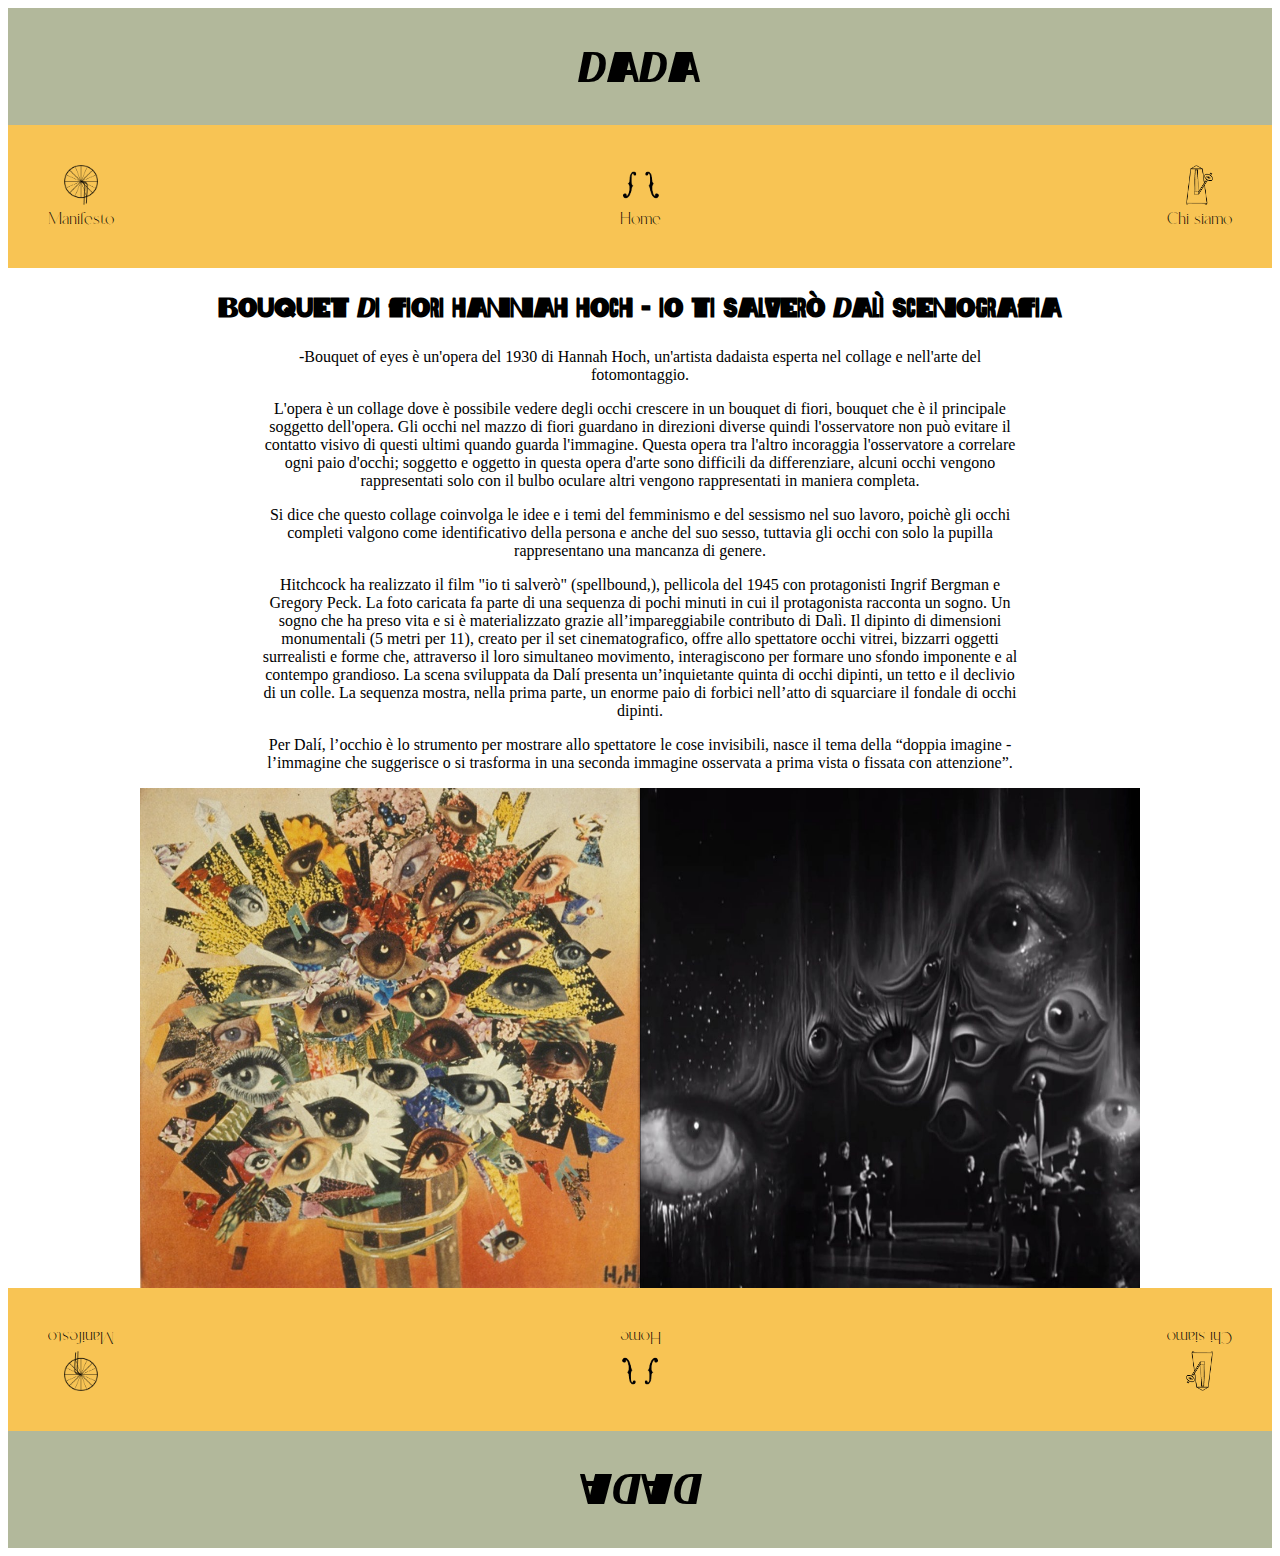
==== quinta.html @ 8506cc31 "prima pubblicazione" ====
<!DOCTYPE html>
<html lang="it">
    <head>
        <link rel="stylesheet" href="stile.css">
        <title> Bouquet di fiori e sceneggiature Dalì </title>
    </head>
    <div class="header">DADA</div>
    <nav>
        <div id="menu">

            <div class="elemento_menu">
             <div class="componentemenu">
                <a href="seconda.html">
                   <img class="immaginemenu" src="immagini/Ruota icona.png">
                </a>
             </div>
             <div class="componentemenu">
                Manifesto
             </div>
            </div>

        <div class="elemento_menu">
            <div class="componentemenu">
                <a href="index.html">
                   <img class="immaginemenu" src="immagini/icona menu man ray.png">
                </a>
            </div>
            <div class="componentemenu">
                Home
            </div>
        </div>

            <div class="elemento_menu">
                <div class="componentemenu">
                    <a href="terza.html">
                       <img class="immaginemenu" src="immagini/Metronom icona.png">
                    </a>
                </div>
                <div class="componentemenu">
                    Chi siamo
                </div>
            </div>
        </div>
    </nav>

    <body>
        <h1> Bouquet di fiori Hannah Hoch - Io ti salverò Dalì scenografia </h1>
        <p>
            -Bouquet of eyes è un'opera del 1930 di Hannah Hoch, un'artista dadaista esperta nel collage e nell'arte del fotomontaggio.</p>
            <p>L'opera è un collage dove è possibile vedere degli occhi crescere in un bouquet di fiori, bouquet che è il principale soggetto dell'opera. Gli occhi nel mazzo di fiori guardano in direzioni diverse quindi l'osservatore non può evitare il contatto visivo di questi ultimi quando guarda l'immagine. Questa opera tra l'altro incoraggia l'osservatore a correlare ogni paio d'occhi; soggetto e oggetto in questa opera d'arte sono difficili da differenziare, alcuni occhi vengono rappresentati solo con il bulbo oculare altri vengono rappresentati in maniera completa.</p>
            <p> Si dice che questo collage coinvolga le idee e i temi del femminismo e del sessismo nel suo lavoro, poichè gli occhi completi valgono come identificativo della persona e anche del suo sesso, tuttavia gli occhi con solo la pupilla rappresentano una mancanza di genere.</p>
            
            <p>Hitchcock ha realizzato il film "io ti salverò" (spellbound,), pellicola del 1945 con protagonisti Ingrif Bergman e Gregory Peck. La foto caricata fa parte di una sequenza di pochi minuti in cui il protagonista racconta un sogno. Un sogno che ha preso vita e si è materializzato grazie all’impareggiabile contributo di Dalì. Il dipinto di dimensioni monumentali (5 metri per 11), creato per il set cinematografico, offre allo spettatore occhi vitrei, bizzarri oggetti surrealisti e forme che, attraverso il loro simultaneo movimento, interagiscono per formare uno sfondo imponente e al contempo grandioso. La scena sviluppata da Dalí presenta un’inquietante quinta di occhi dipinti, un tetto e il declivio di un colle. La sequenza mostra, nella prima parte, un enorme paio di forbici nell’atto di squarciare il fondale di occhi dipinti. </p>
            <p>Per Dalí, l’occhio è lo strumento per mostrare allo spettatore le cose invisibili, nasce il tema della “doppia imagine - l’immagine che suggerisce o si trasforma in una seconda immagine osservata a prima vista o fissata con attenzione”.</p> 
        <div class="quinta">
           <img src="immagini/bouquet of eyes.jpg" width="500" height="500">
           <img src="immagini/io-ti-salvero-1945.jpg" width="500" height="500"> 
        </div>    
            
            
    </body>

    <footer>
        <nav>
        <div id="menuu">

            <div class="elemento_menuu">
             <div class="componentemenuu">
                <a href="seconda.html">
                   <img class="immaginemenuu" src="immagini/Ruota icona.png">
                </a>
             </div>
             <div class="componentemenuu">
                Manifesto
             </div>
            </div>

        <div class="elemento_menuu">
            <div class="componentemenuu">
                <a href="index.html">
                   <img class="immaginemenuu" src="immagini/icona menu man ray.png">
                </a>
            </div>
            <div class="componentemenuu">
                Home
            </div>
        </div>

            <div class="elemento_menuu">
                <div class="componentemenuu">
                    <a href="terza.html">
                        <img class="immaginemenuu" src="immagini/Metronom icona.png">
                    </a>
                </div>
                <div class="componentemenuu">
                    Chi siamo
                </div>
            </div>
        </div>
        </nav>
        <div class="header footerrev">
            Dada
        </div>
    </footer>
</html>
---- stile.css ----
@font-face {
  font-family: Dada;
  src: url(font/Dada\ is\ the\ new\ Black.ttf);
}
@font-face {
  font-family: NT SEAWAVE;
  src: url(font/NT\ SEAWAVE\ \(standart\)\ -\ PERSONAL\ USE.otf);
}

h1 {
  font-family: 'dada', "sans";
  text-align: center;
  
}
.header {
  font-family: 'dada', "sans";
  background-color: #b2b89b;
  padding-top: 30px;
  padding-bottom: 30px;
  text-align: center;
  font-size: 50px;
  color: BLACK;
}
nav {
  background-color: rgb(248, 196, 84);
  padding: 30px;
  color: BLACK;
  font-family: 'NT SEAWAVE', "sans";
}
#menu {
  display: flex;
  align-items: center;
  justify-content: space-between;
}

.elemento_menu {
  padding: 10px;
  }

.immaginemenu{
  height:40px;
}

#menuu {
  display: flex;
  align-items: center;
  justify-content: space-between;
  
}

.elemento_menuu {
  padding: 10px;
  transform: rotate(180deg);

}
.immaginemenuu{
  height:40px;
}

.footerrev{
  transform: rotate(180deg);
}

body{
  font-family: Georgia, 'Times New Roman', Times, serif;
  text-align: center;
  font-size: 16px;
  
}
p{
  margin-left: 5rem;
  margin-right: 5rem;
  
}
#manifestimg{
  align-items: center;
}

.settima {
  width: 100%;
  display: flex;
  align-items: center;
  flex-wrap: wrap;
  justify-content: center;
}
.sesta {
  width: 100%;
  display: flex;
  align-items: center;
  flex-wrap: wrap;
  justify-content: center;
}
.quinta {
  width: 100%;
  display: flex;
  align-items: center;
  flex-wrap: wrap;
  justify-content: center;
}
.quarta {
  width: 100%;
  display: flex;
  align-items: center;
  flex-wrap: wrap;
  justify-content: center;
}

.row {
  display: flex;
  flex-wrap: wrap;
  padding: 4px;
  width: 100%;
}


.column {
  flex: 32%;
  max-width: 32%;
  padding: 0 4px;
}

.column img {
  margin-top: 8px;
  vertical-align: middle;
  width: 100%;
}

.pippo {
  overflow: hidden;
  transition: transform 0.25s;
  border-radius: 5px; 
}

.pippo:hover {
  transform: scale(1.03)
}

@media screen and (max-width: 800px) {
  .column {
    flex: 48%;
    max-width: 48%;
  }
}

@media screen and (max-width: 600px) {
  .column {
    flex: 100%;
    max-width: 100%;
  }
}

@media screen and (min-width: 800px) {
  p {
    margin-left: 20%;
    margin-right: 20%;
  }
}
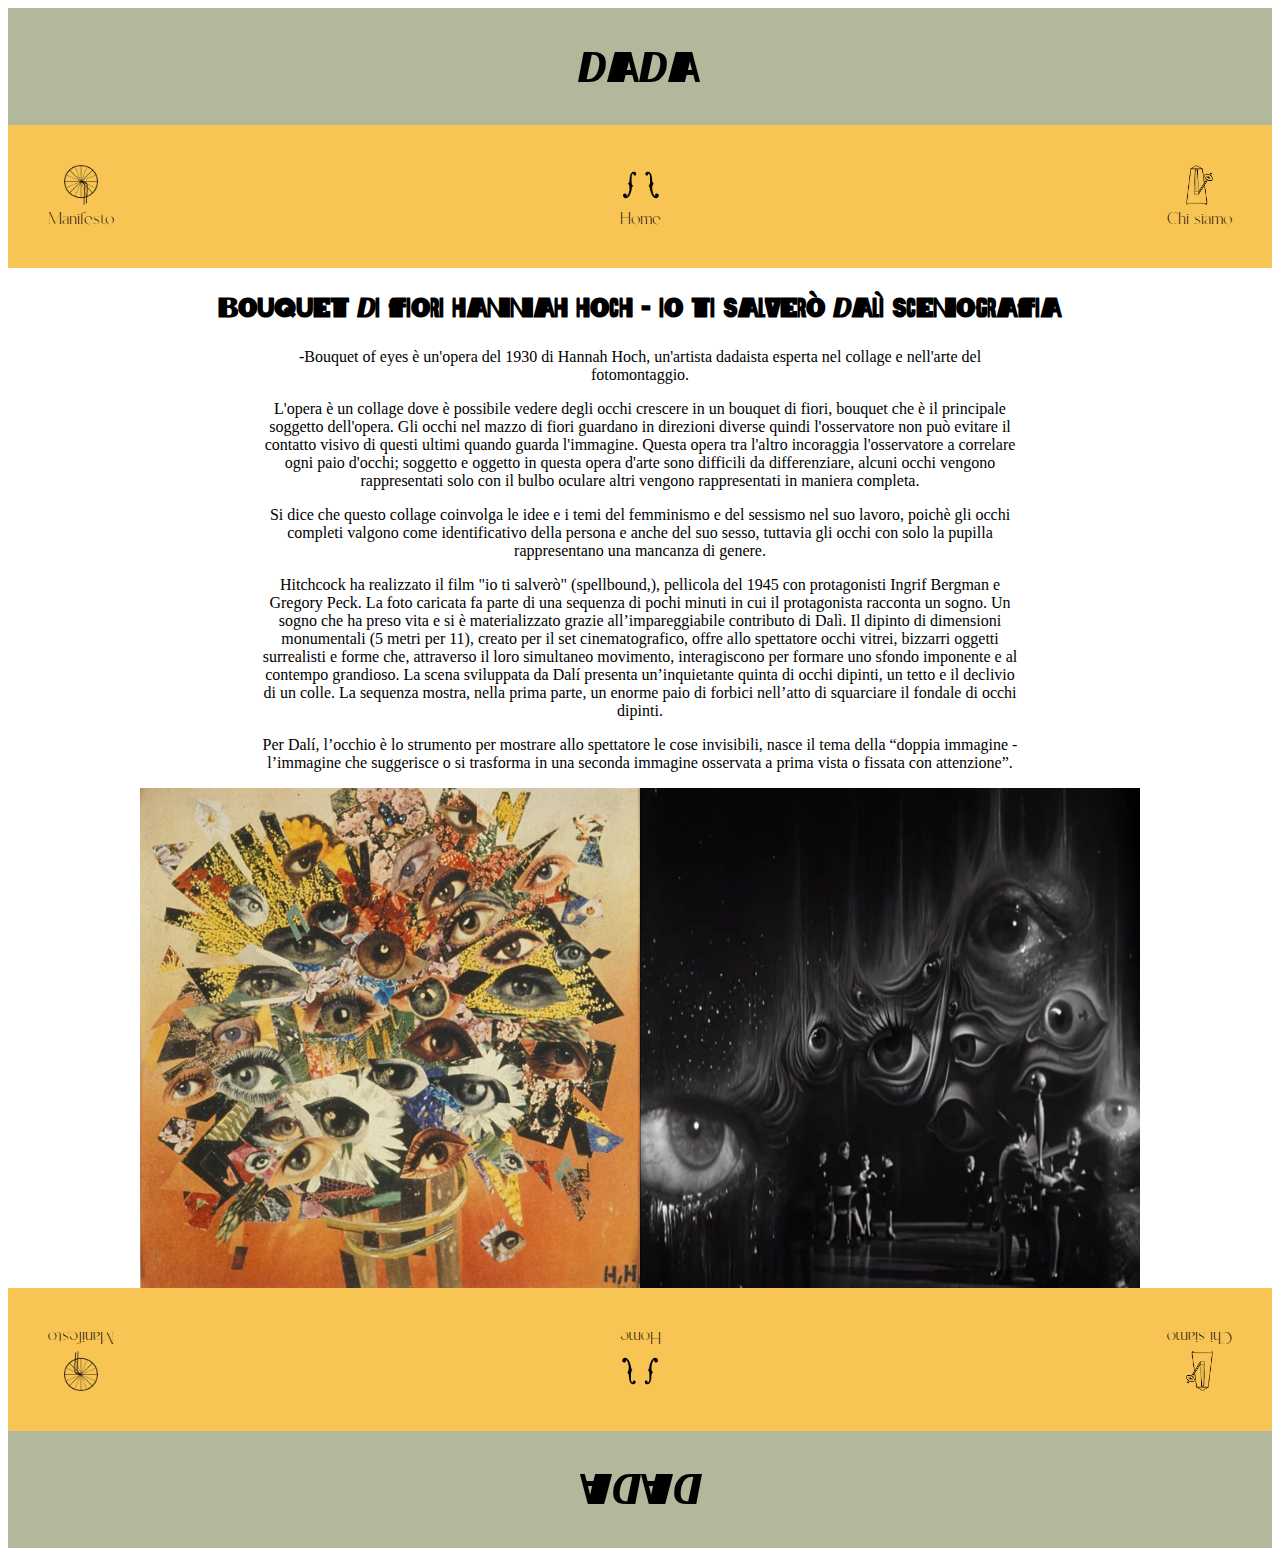
==== commit e80d9dbe: "Update quinta.html" ====
--- a/quinta.html
+++ b/quinta.html
@@ -51,7 +51,7 @@
             <p> Si dice che questo collage coinvolga le idee e i temi del femminismo e del sessismo nel suo lavoro, poichè gli occhi completi valgono come identificativo della persona e anche del suo sesso, tuttavia gli occhi con solo la pupilla rappresentano una mancanza di genere.</p>
             
             <p>Hitchcock ha realizzato il film "io ti salverò" (spellbound,), pellicola del 1945 con protagonisti Ingrif Bergman e Gregory Peck. La foto caricata fa parte di una sequenza di pochi minuti in cui il protagonista racconta un sogno. Un sogno che ha preso vita e si è materializzato grazie all’impareggiabile contributo di Dalì. Il dipinto di dimensioni monumentali (5 metri per 11), creato per il set cinematografico, offre allo spettatore occhi vitrei, bizzarri oggetti surrealisti e forme che, attraverso il loro simultaneo movimento, interagiscono per formare uno sfondo imponente e al contempo grandioso. La scena sviluppata da Dalí presenta un’inquietante quinta di occhi dipinti, un tetto e il declivio di un colle. La sequenza mostra, nella prima parte, un enorme paio di forbici nell’atto di squarciare il fondale di occhi dipinti. </p>
-            <p>Per Dalí, l’occhio è lo strumento per mostrare allo spettatore le cose invisibili, nasce il tema della “doppia imagine - l’immagine che suggerisce o si trasforma in una seconda immagine osservata a prima vista o fissata con attenzione”.</p> 
+            <p>Per Dalí, l’occhio è lo strumento per mostrare allo spettatore le cose invisibili, nasce il tema della “doppia immagine - l’immagine che suggerisce o si trasforma in una seconda immagine osservata a prima vista o fissata con attenzione”.</p> 
         <div class="quinta">
            <img src="immagini/bouquet of eyes.jpg" width="500" height="500">
            <img src="immagini/io-ti-salvero-1945.jpg" width="500" height="500"> 
